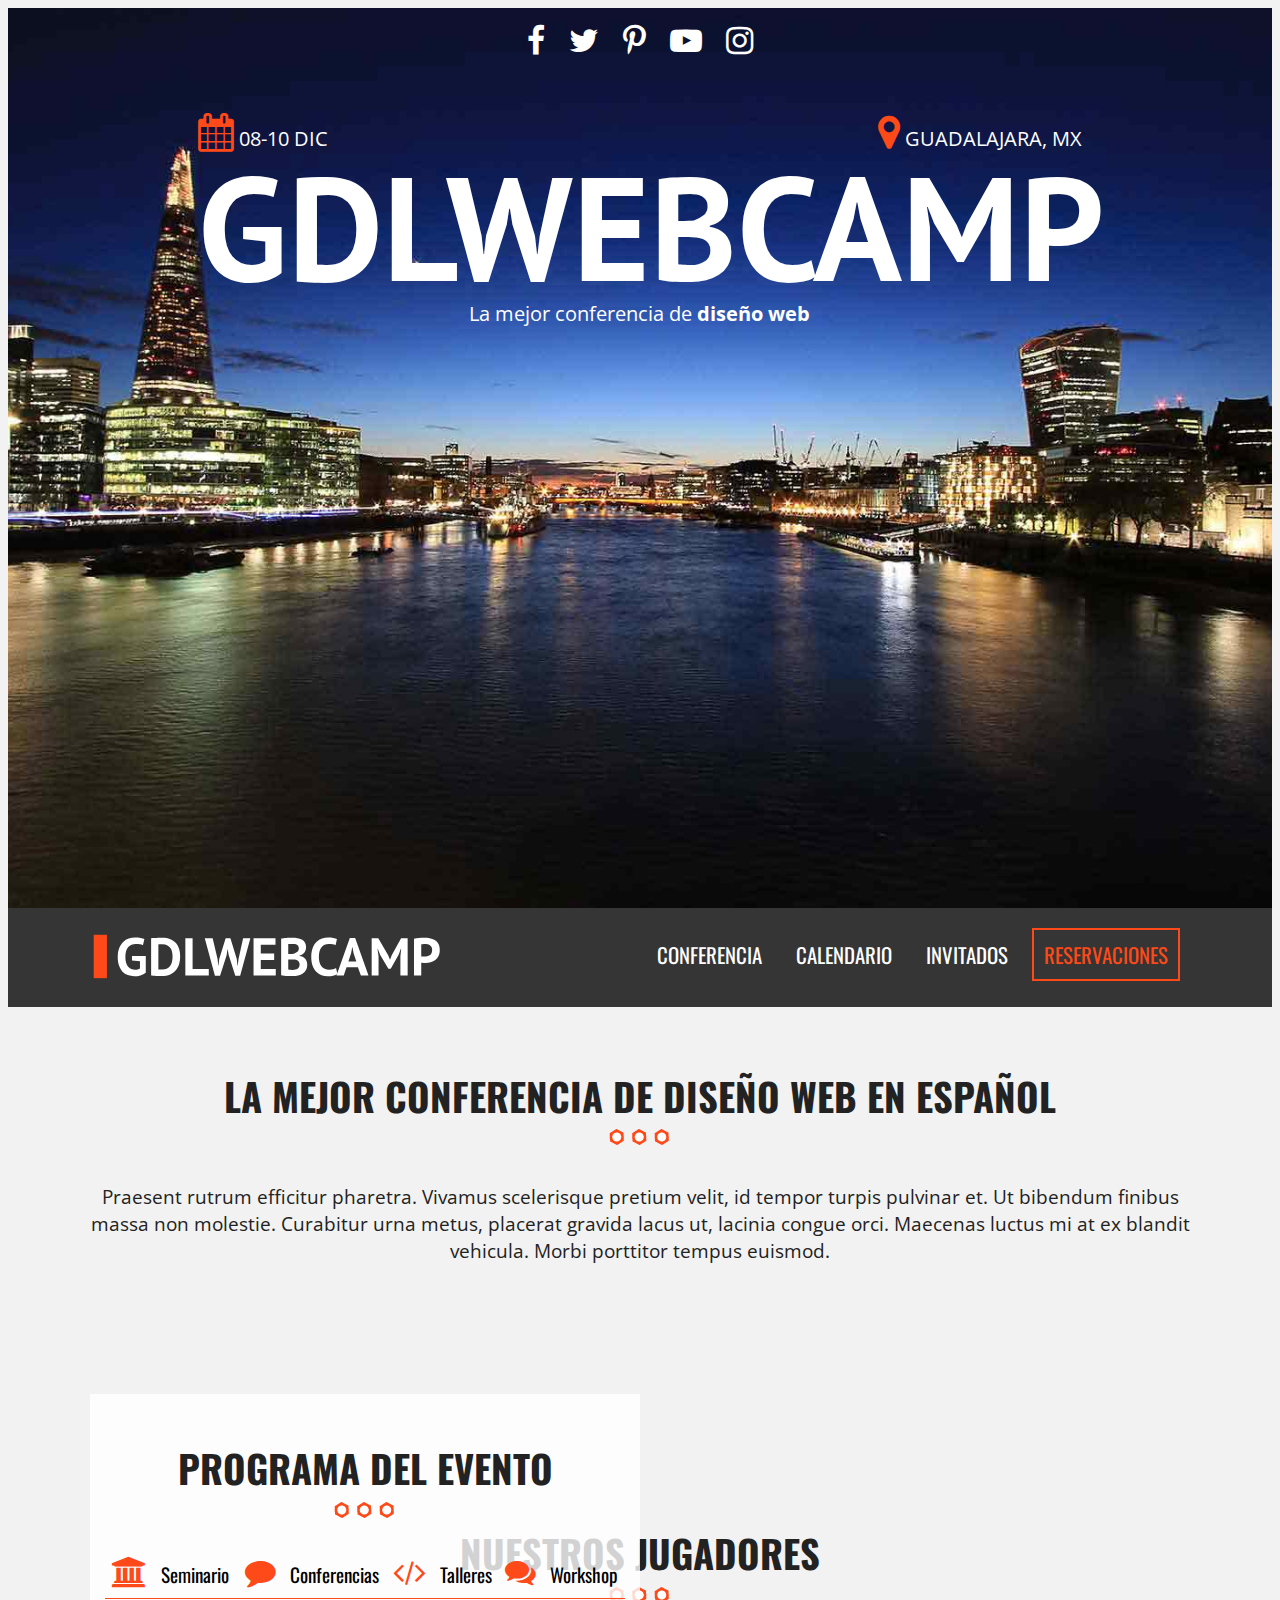
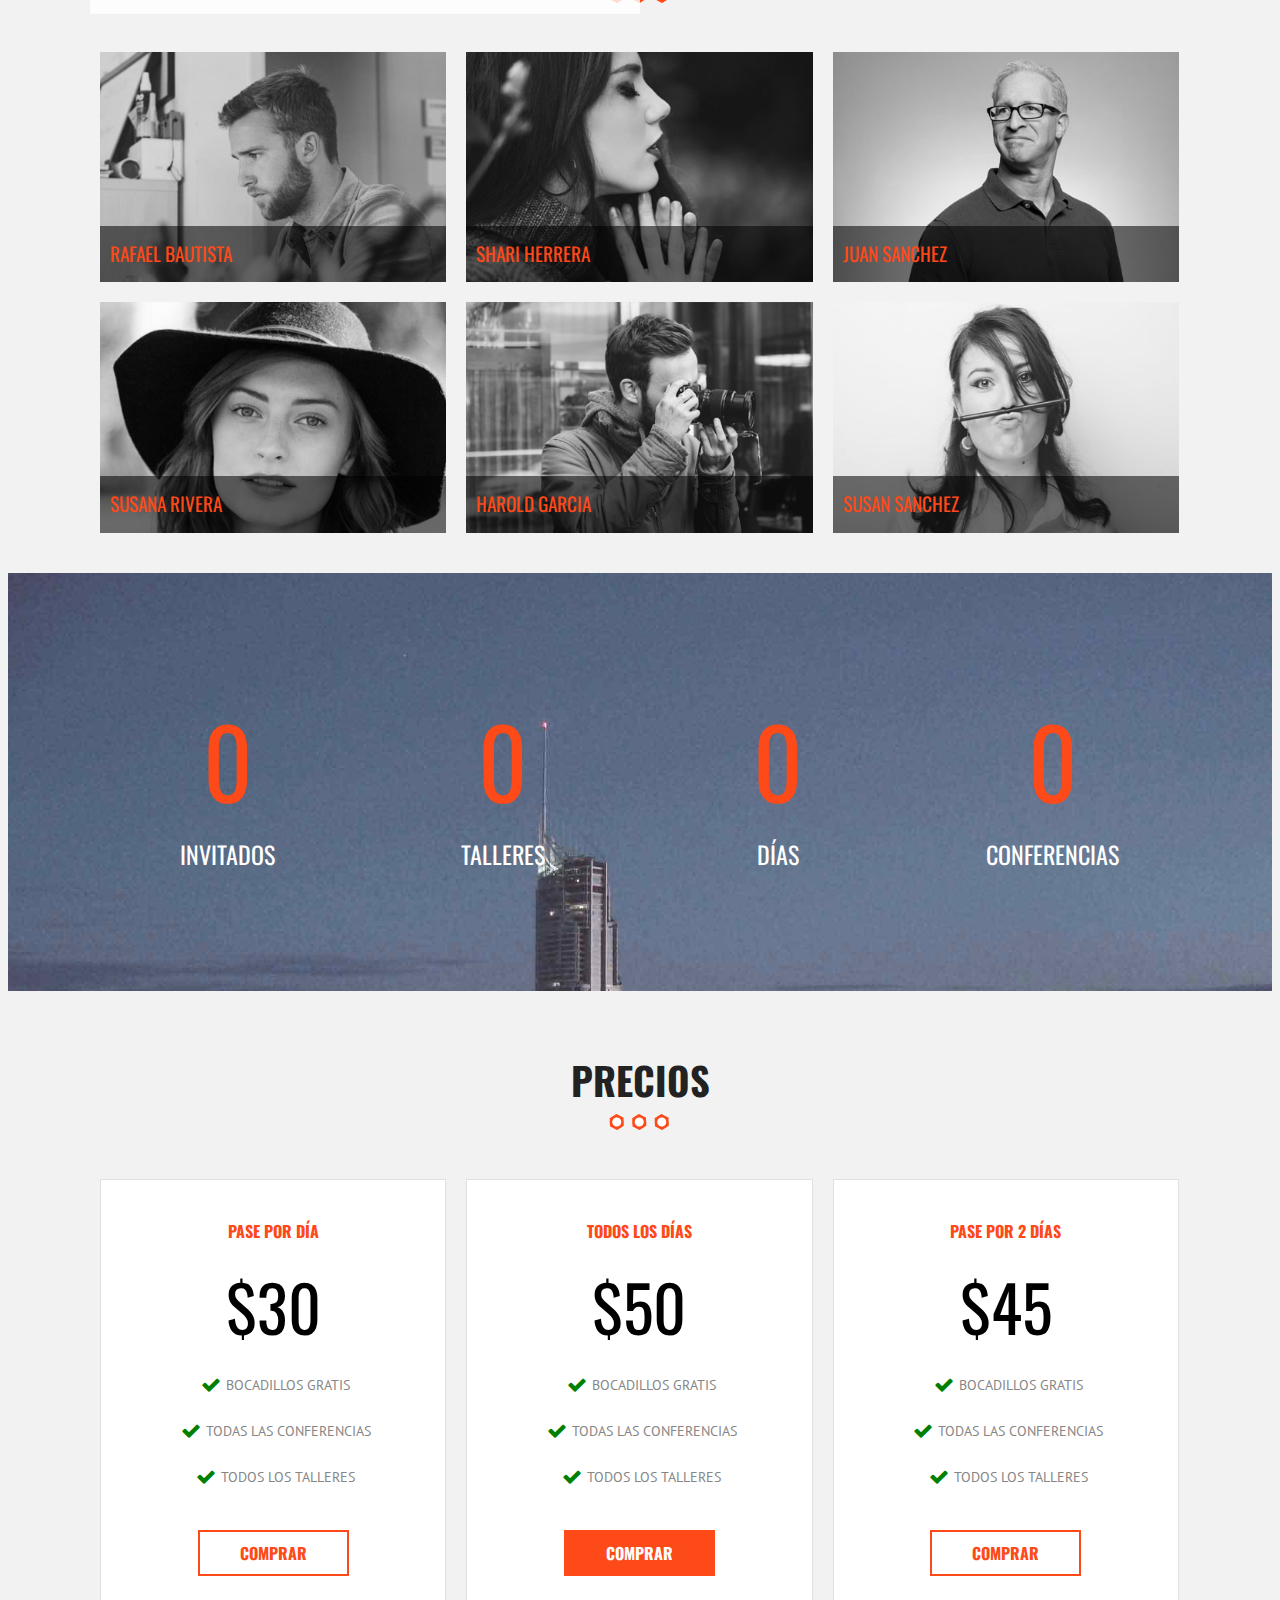
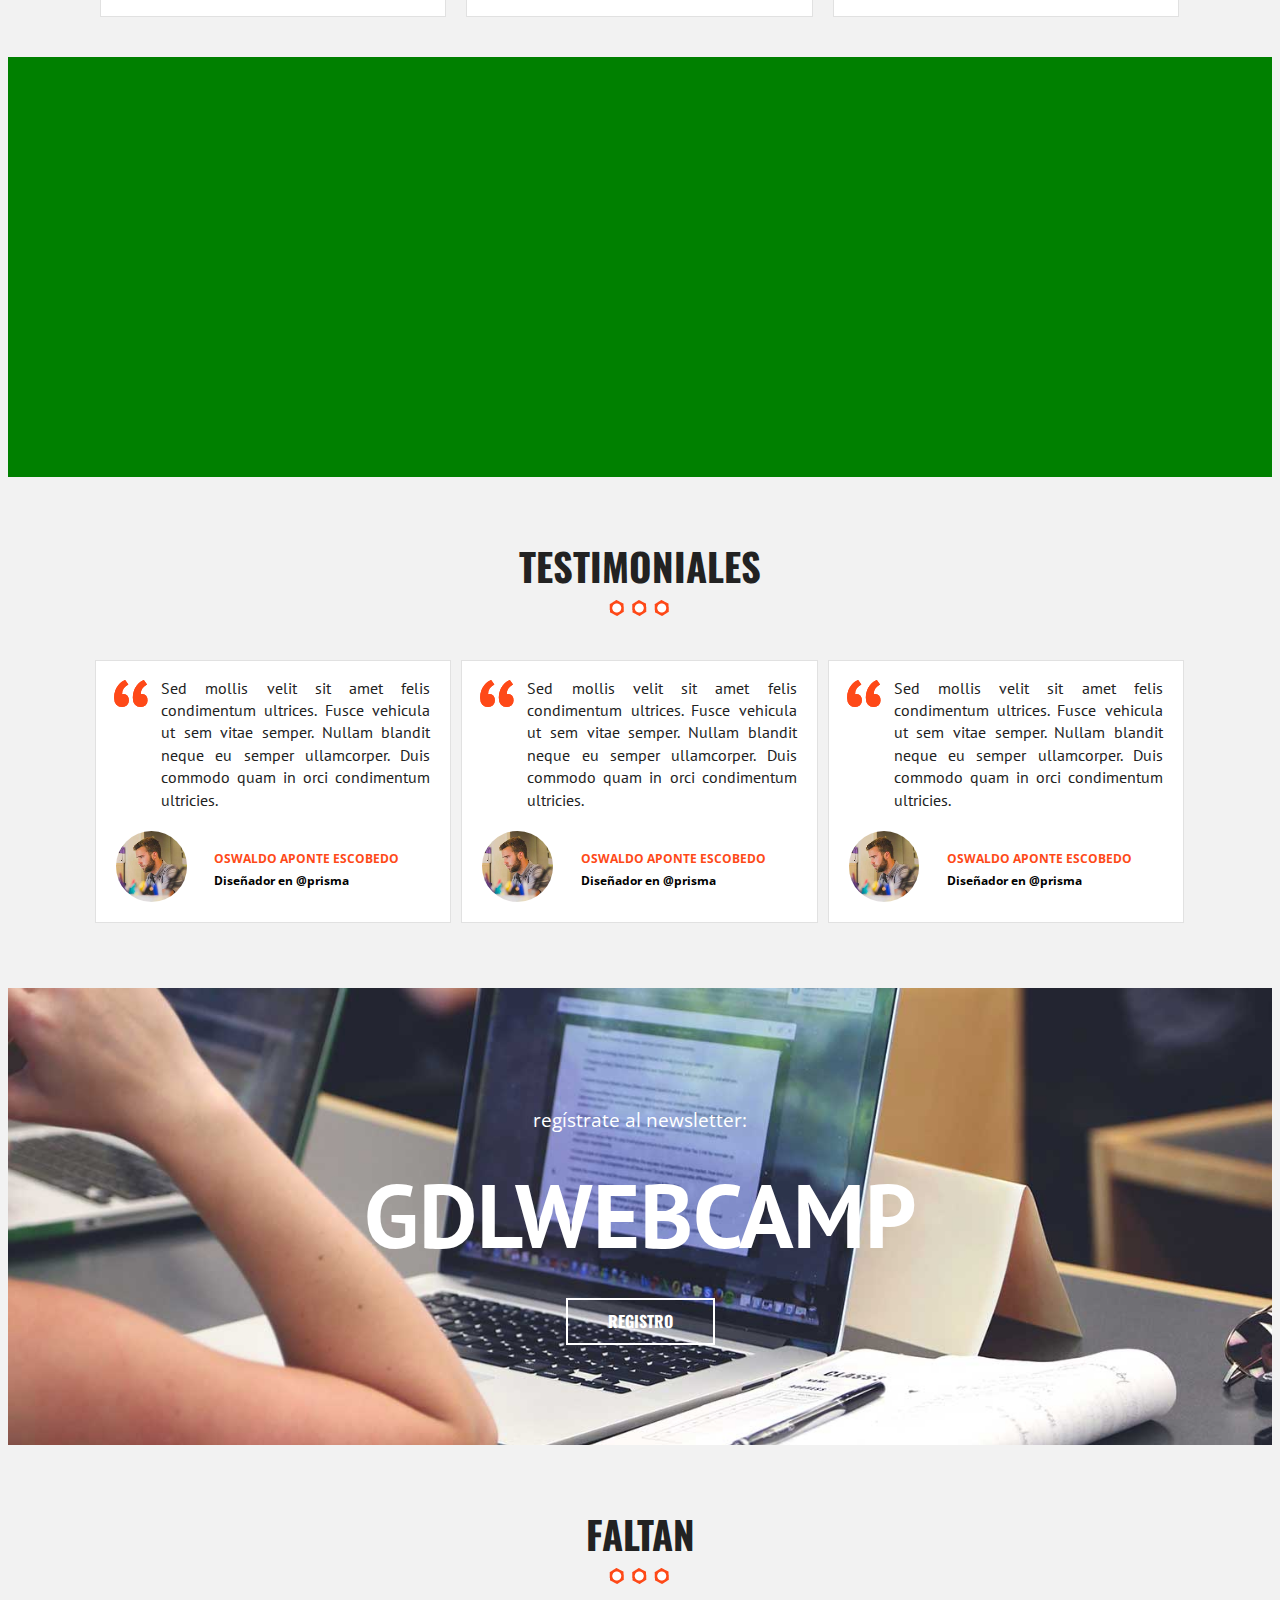
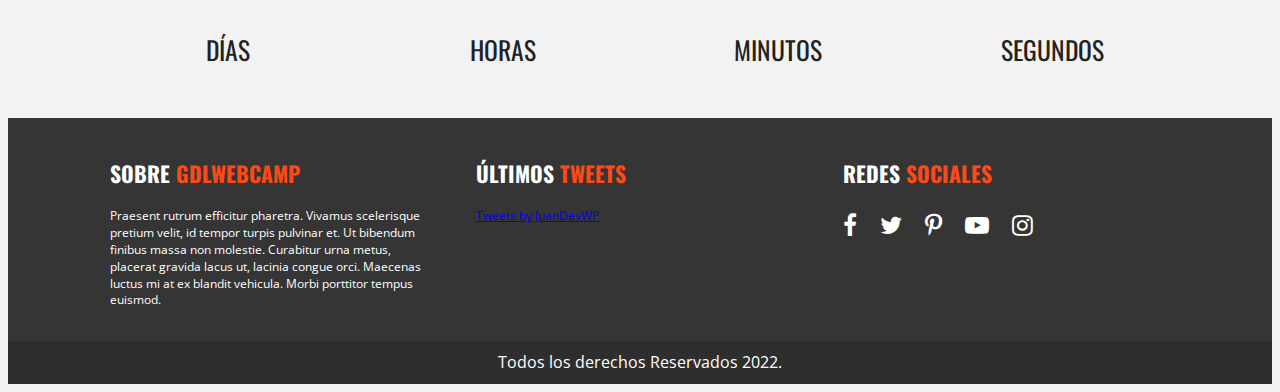
==== index.html @ 0cd688d5 "primer commit" ====
<!doctype html>
<html class="no-js" lang="">

<head>
    <meta charset="utf-8">
    <meta http-equiv="x-ua-compatible" content="ie=edge">
    <title></title>
    <meta name="description" content="">
    <meta name="viewport" content="width=device-width, initial-scale=1">

    <link rel="apple-touch-icon" href="apple-touch-icon.png">
    <!-- Place favicon.ico in the root directory -->

    <link rel="stylesheet" href="https://cdnjs.cloudflare.com/ajax/libs/normalize/3.0.3/normalize.min.css" />
    <link rel="stylesheet" href="https://cdnjs.cloudflare.com/ajax/libs/font-awesome/4.7.0/css/font-awesome.min.css" />
    <link href="https://fonts.googleapis.com/css?family=Open+Sans|Oswald|PT+Sans" rel="stylesheet">

    <link rel="stylesheet" href="css/colorbox.css">

    <link rel="stylesheet" href="css/main.css">

    <script src="https://cdnjs.cloudflare.com/ajax/libs/modernizr/2.8.3/modernizr.min.js"></script>
</head>

<body class="index">
    <!--[if lt IE 8]>
            <p class="browserupgrade">You are using an <strong>outdated</strong> browser. Please <a href="http://browsehappy.com/">upgrade your browser</a> to improve your experience.</p>
        <![endif]-->



    <header class="site-header">
        <div class="hero">
            <div class="contenido-header">
                <nav class="redes-sociales">
                    <a href="#"><i class="fa fa-facebook" aria-hidden="true"></i></a>
                    <a href="#"><i class="fa fa-twitter" aria-hidden="true"></i></a>
                    <a href="#"><i class="fa fa-pinterest-p" aria-hidden="true"></i></a>
                    <a href="#"><i class="fa fa-youtube-play" aria-hidden="true"></i></a>
                    <a href="#"><i class="fa fa-instagram" aria-hidden="true"></i></a>
                </nav>
                <div class="informacion-evento">
                    <div class="clearfix">
                        <p class="fecha"><i class="fa fa-calendar" aria-hidden="true"></i> 08-10 Dic</p>
                        <p class="ciudad"><i class="fa fa-map-marker" aria-hidden="true"></i> Guadalajara, MX</p>
                    </div>

                    <h1 class="nombre-sitio">GdlWebCamp</h1>
                    <p class="slogan">La mejor conferencia de <span>diseño web</span></p>
                </div>
                <!--.informacion-evento-->

            </div>
        </div>
        <!--.hero-->
    </header>

    <div class="barra">
        <div class="contenedor clearfix">
            <div class="logo">
                <a href="index.html">
                        <img src="img/logo.svg" alt="logo gdlwebcamp">
                    </a>
            </div>

            <div class="menu-movil">
                <span></span>
                <span></span>
                <span></span>
            </div>

            <nav class="navegacion-principal clearfix">
                <a href="conferencia.html">Conferencia</a>
                <a href="calendario.html">Calendario</a>
                <a href="invitados.html">Invitados</a>
                <a href="registro.html">Reservaciones</a>
            </nav>
        </div>
        <!--.contenedor-->
    </div>
    <!--.barra-->
    <section class="seccion contenedor">
        <h2>La mejor conferencia  de diseño web en español</h2>
        <p>
            Praesent rutrum efficitur pharetra. Vivamus scelerisque pretium velit, id tempor turpis pulvinar et. Ut bibendum finibus massa non molestie. Curabitur urna metus, placerat gravida lacus ut, lacinia congue orci. Maecenas luctus mi at ex blandit vehicula.
            Morbi porttitor tempus euismod.
        </p>
    </section>
    <!--seccion-->

    <section class="programa">
        <div class="contenedor-video">
            <video autoplay loop poster="bg-talleres.jpg">
                    <source src="video/video.mp4" type="video/mp4">
                    <source src="video/video.webm" type="video/webm">
                    <source src="video/video.ogv" type="video/ogg">
                </video>
        </div>
        <!--.contenedor-video-->
        <div class="contenido-programa">
            <div class="contenedor">
                <div class="programa-evento">
                    <h2>Programa del Evento</h2>

                    <nav class="menu-programa">
                        <a href="#seminario">
                                      <i class="fa fa-university" aria-hidden="true"></i> Seminario                                </a>
                        <a href="#conferencias">
                                      <i class="fa fa-comment" aria-hidden="true"></i> Conferencias                                </a>
                        <a href="#talleres">
                                      <i class="fa fa-code" aria-hidden="true"></i> Talleres                                </a>
                        <a href="#workshop">
                                      <i class="fa fa-comments" aria-hidden="true"></i> Workshop                                </a>
                    </nav>




                    <div id="seminario" class="info-curso ocultar clearfix">
                        <div class="detalle-evento">
                            <h3>Diseño UI y UX para móviles</h3>
                            <p><i class="fa fa-clock-o" aria-hidden="true"></i> 10:00:00</p>
                            <p><i class="fa fa-calendar" aria-hidden="true"></i> 2022-12-08</p>
                            <p><i class="fa fa-user" aria-hidden="true"></i> Susan Sanchez</p>
                        </div>
                        <div class="detalle-evento">
                            <h3>Angular 5</h3>
                            <p><i class="fa fa-clock-o" aria-hidden="true"></i> 09:00:00</p>
                            <p><i class="fa fa-calendar" aria-hidden="true"></i> 2022-12-09</p>
                            <p><i class="fa fa-user" aria-hidden="true"></i> Juan Sanchez</p>
                        </div>
                        <a href="calendario.html" class="button float-right">Ver todos</a>
                    </div>
                    <!--#talleres-->

                    <div id="conferencias" class="info-curso ocultar clearfix">
                        <div class="detalle-evento">
                            <h3>Como ser freelancer</h3>
                            <p><i class="fa fa-clock-o" aria-hidden="true"></i> 10:00:00</p>
                            <p><i class="fa fa-calendar" aria-hidden="true"></i> 2022-12-09</p>
                            <p><i class="fa fa-user" aria-hidden="true"></i> Susan Sanchez</p>
                        </div>
                        <div class="detalle-evento">
                            <h3>Tecnologías del Futuro PHP</h3>
                            <p><i class="fa fa-clock-o" aria-hidden="true"></i> 05:00:00</p>
                            <p><i class="fa fa-calendar" aria-hidden="true"></i> 2022-12-10</p>
                            <p><i class="fa fa-user" aria-hidden="true"></i> Juan Sanchez</p>
                        </div>
                        <a href="calendario.html" class="button float-right">Ver todos</a>
                    </div>
                    <!--#talleres-->

                    <div id="talleres" class="info-curso ocultar clearfix">
                        <div class="detalle-evento">
                            <h3>HTML5 y CSS3</h3>
                            <p><i class="fa fa-clock-o" aria-hidden="true"></i> 02:00:00</p>
                            <p><i class="fa fa-calendar" aria-hidden="true"></i> 2022-12-10</p>
                            <p><i class="fa fa-user" aria-hidden="true"></i> Juan Sanchez</p>
                        </div>
                        <div class="detalle-evento">
                            <h3>WordPress</h3>
                            <p><i class="fa fa-clock-o" aria-hidden="true"></i> 19:00:00</p>
                            <p><i class="fa fa-calendar" aria-hidden="true"></i> 2022-12-10</p>
                            <p><i class="fa fa-user" aria-hidden="true"></i> Harold Garcia</p>
                        </div>
                        <a href="calendario.html" class="button float-right">Ver todos</a>
                    </div>
                    <!--#talleres-->



                </div>
                <!--.programa-evento-->
            </div>
            <!--.contenedor-->
        </div>
        <!--.contenido-programa-->
    </section>
    <!--.programa-->



    <section class="invitados contenedor seccion">
        <h2>Nuestros jugadores</h2>
        <ul class="lista-invitados clearfix">


            <li>
                <div class="invitado">
                    <a class="invitado-info" href="#invitado1">
                                         <img src="img/invitados/invitado1.jpg" alt="Imagen invitado">
                                         <p>Rafael  Bautista</p>
                                     </a>
                </div>
                <!-- END .invitado -->
            </li>

            <div style="display:none;">

                <div class="invitado-info" id="invitado1">
                    <h2>Rafael </h2>
                    <img src="img/invitado1.jpg" alt="">
                    <p>Praesent rutrum efficitur pharetra. Vivamus scelerisque pretium velit, id tempor turpis pulvinar et. Ut bibendum finibus massa non molestie.</p>
                </div>

            </div>


            <li>
                <div class="invitado">
                    <a class="invitado-info" href="#invitado2">
                                         <img src="img/invitados/invitado2.jpg" alt="Imagen invitado">
                                         <p>Shari Herrera</p>
                                     </a>
                </div>
                <!-- END .invitado -->
            </li>

            <div style="display:none;">

                <div class="invitado-info" id="invitado2">
                    <h2>Shari</h2>
                    <img src="img/invitado2.jpg" alt="">
                    <p>Curabitur urna metus, placerat gravida lacus ut, lacinia congue orci. Maecenas luctus mi at ex blandit vehicula. Morbi porttitor tempus euismod.</p>
                </div>

            </div>


            <li>
                <div class="invitado">
                    <a class="invitado-info" href="#invitado3">
                                         <img src="img/invitados/invitado3.jpg" alt="Imagen invitado">
                                         <p>Juan Sanchez</p>
                                     </a>
                </div>
                <!-- END .invitado -->
            </li>

            <div style="display:none;">

                <div class="invitado-info" id="invitado3">
                    <h2>Juan</h2>
                    <img src="img/invitado3.jpg" alt="">
                    <p>placerat gravida lacus ut, lacinia congue orci. Maecenas luctus mi at ex blandit vehicula. Morbi porttitor tempus euismod.</p>
                </div>

            </div>


            <li>
                <div class="invitado">
                    <a class="invitado-info" href="#invitado4">
                                         <img src="img/invitados/invitado4.jpg" alt="Imagen invitado">
                                         <p>Susana Rivera</p>
                                     </a>
                </div>
                <!-- END .invitado -->
            </li>

            <div style="display:none;">

                <div class="invitado-info" id="invitado4">
                    <h2>Susana</h2>
                    <img src="img/invitado4.jpg" alt="">
                    <p>Praesent rutrum efficitur pharetra. Vivamus scelerisque pretium velit, id tempor turpis pulvinar et. Ut bibendum finibus</p>
                </div>

            </div>


            <li>
                <div class="invitado">
                    <a class="invitado-info" href="#invitado5">
                                         <img src="img/invitados/invitado5.jpg" alt="Imagen invitado">
                                         <p>Harold Garcia</p>
                                     </a>
                </div>
                <!-- END .invitado -->
            </li>

            <div style="display:none;">

                <div class="invitado-info" id="invitado5">
                    <h2>Harold</h2>
                    <img src="img/invitado5.jpg" alt="">
                    <p>placerat gravida lacus ut, lacinia congue orci. Maecenas luctus mi at ex blandit vehicula. Morbi porttitor tempus euismod.</p>
                </div>

            </div>


            <li>
                <div class="invitado">
                    <a class="invitado-info" href="#invitado6">
                                         <img src="img/invitados/invitado6.jpg" alt="Imagen invitado">
                                         <p>Susan Sanchez</p>
                                     </a>
                </div>
                <!-- END .invitado -->
            </li>

            <div style="display:none;">

                <div class="invitado-info" id="invitado6">
                    <h2>Susan</h2>
                    <img src="img/invitado6.jpg" alt="">
                    <p>Praesent rutrum efficitur pharetra. Vivamus scelerisque pretium velit, id tempor turpis pulvinar et. Ut bibendum finibus massa non molestie. Curabitur urna metus, placerat gravida lacus ut, lacinia congue orci. Maecenas luctus mi at
                        ex blandit vehicula. Morbi porttitor tempus euismod.</p>
                </div>

            </div>


        </ul>
        <!-- END lista-invitados -->
    </section>
    <!-- END .invitados -->




    <div class="contador parallax">
        <div class="contenedor">
            <ul class="resumen-evento clearfix">
                <li>
                    <p class="numero">0</p> Invitados</li>
                <li>
                    <p class="numero">0</p> Talleres</li>
                <li>
                    <p class="numero">0</p> Días</li>
                <li>
                    <p class="numero">0</p> Conferencias</li>

            </ul>
        </div>
    </div>

    <section class="precios seccion">
        <h2>Precios</h2>
        <div class="contenedor">
            <ul class="lista-precios clearfix">
                <li>
                    <div class="tabla-precio">
                        <h3>Pase por día</h3>
                        <p class="numero">$30</p>
                        <ul>
                            <li>Bocadillos Gratis</li>
                            <li>Todas las conferencias</li>
                            <li>Todos los talleres</li>
                        </ul>
                        <a href="#" class="button hollow">Comprar</a>
                    </div>
                </li>
                <li>
                    <div class="tabla-precio">
                        <h3>Todos los días</h3>
                        <p class="numero">$50</p>
                        <ul>
                            <li>Bocadillos Gratis</li>
                            <li>Todas las conferencias</li>
                            <li>Todos los talleres</li>
                        </ul>
                        <a href="#" class="button">Comprar</a>
                    </div>
                </li>

                <li>
                    <div class="tabla-precio">
                        <h3>Pase por 2 días</h3>
                        <p class="numero">$45</p>
                        <ul>
                            <li>Bocadillos Gratis</li>
                            <li>Todas las conferencias</li>
                            <li>Todos los talleres</li>
                        </ul>
                        <a href="#" class="button hollow">Comprar</a>
                    </div>
                </li>
            </ul>
        </div>
    </section>

    <div id="mapa" class="mapa"></div>

    <section class="seccion">
        <h2>Testimoniales</h2>
        <div class="testimoniales contenedor clearfix">
            <div class="testimonial">
                <blockquote>
                    <p>Sed mollis velit sit amet felis condimentum ultrices. Fusce vehicula ut sem vitae semper. Nullam blandit neque eu semper ullamcorper. Duis commodo quam in orci condimentum ultricies.
                        <p>
                            <footer class="info-testimonial clearfix">
                                <img src="img/testimonial.jpg" alt="imagen testimonial">
                                <cite>Oswaldo Aponte Escobedo <span>Diseñador en @prisma</span></cite>
                            </footer>
                </blockquote>
            </div>
            <!--.testimonial-->
            <div class="testimonial">
                <blockquote>
                    <p>Sed mollis velit sit amet felis condimentum ultrices. Fusce vehicula ut sem vitae semper. Nullam blandit neque eu semper ullamcorper. Duis commodo quam in orci condimentum ultricies.
                        <p>
                            <footer class="info-testimonial clearfix">
                                <img src="img/testimonial.jpg" alt="imagen testimonial">
                                <cite>Oswaldo Aponte Escobedo <span>Diseñador en @prisma</span></cite>
                            </footer>
                </blockquote>
            </div>
            <!--.testimonial-->
            <div class="testimonial">
                <blockquote>
                    <p>Sed mollis velit sit amet felis condimentum ultrices. Fusce vehicula ut sem vitae semper. Nullam blandit neque eu semper ullamcorper. Duis commodo quam in orci condimentum ultricies.
                        <p>
                            <footer class="info-testimonial clearfix">
                                <img src="img/testimonial.jpg" alt="imagen testimonial">
                                <cite>Oswaldo Aponte Escobedo <span>Diseñador en @prisma</span></cite>
                            </footer>
                </blockquote>
            </div>
            <!--.testimonial-->
        </div>
    </section>

    <div class="newsletter parallax">
        <div class="contenido contenedor">
            <p> regístrate al newsletter:</p>
            <h3>gdlwebcamp</h3>
            <a href="#mc_embed_signup" class="boton_newsletter button transparente">Registro</a>
        </div>
        <!--.contenido-->
    </div>
    <!--.newsletter-->

    <section class="seccion">
        <h2>Faltan</h2>
        <div class="cuenta-regresiva contenedor">
            <ul class="clearfix">
                <li>
                    <p id="dias" class="numero"></p> días</li>
                <li>
                    <p id="horas" class="numero"></p> horas</li>
                <li>
                    <p id="minutos" class="numero"></p> minutos</li>
                <li>
                    <p id="segundos" class="numero"></p> segundos</li>
            </ul>
        </div>
    </section>
    <footer class="site-footer">
        <div class="contenedor clearfix">
            <div class="footer-informacion">
                <h3>Sobre <span>gdlwebcamp</span></h3>
                <p>Praesent rutrum efficitur pharetra. Vivamus scelerisque pretium velit, id tempor turpis pulvinar et. Ut bibendum finibus massa non molestie. Curabitur urna metus, placerat gravida lacus ut, lacinia congue orci. Maecenas luctus mi at ex
                    blandit vehicula. Morbi porttitor tempus euismod.</p>
            </div>
            <div class="ultimos-tweets">
                <h3>Últimos <span>tweets</span></h3>
                <a class="twitter-timeline" data-height="400" data-theme="light" data-link-color="#fe4918" href="https://twitter.com/JuanDevWP">Tweets by JuanDevWP</a>
                <script async src="//platform.twitter.com/widgets.js" charset="utf-8"></script>
            </div>
            <div class="menu">
                <h3>Redes <span>sociales</span></h3>
                <nav class="redes-sociales">
                    <a href="#"><i class="fa fa-facebook" aria-hidden="true"></i></a>
                    <a href="#"><i class="fa fa-twitter" aria-hidden="true"></i></a>
                    <a href="#"><i class="fa fa-pinterest-p" aria-hidden="true"></i></a>
                    <a href="#"><i class="fa fa-youtube-play" aria-hidden="true"></i></a>
                    <a href="#"><i class="fa fa-instagram" aria-hidden="true"></i></a>
                </nav>
            </div>
        </div>

        <p class="copyright">
            Todos los derechos Reservados 2022.
        </p>



        <!-- Begin MailChimp Signup Form -->
        <link href="//cdn-images.mailchimp.com/embedcode/classic-10_7.css" rel="stylesheet" type="text/css">
        <style type="text/css">
            #mc_embed_signup {
                background: #fff;
                clear: left;
                font: 14px Helvetica, Arial, sans-serif;
            }

            /* Add your own MailChimp form style overrides in your site stylesheet or in this style block.
          	   We recommend moving this block and the preceding CSS link to the HEAD of your HTML file. */
        </style>
        <div style="display:none;">
            <div id="mc_embed_signup">
                <form action="//easy-webdev.us11.list-manage.com/subscribe/post?u=b3bb37039b6fbf3db0c1a8331&amp;id=20463b69f2" method="post" id="mc-embedded-subscribe-form" name="mc-embedded-subscribe-form" class="validate" target="_blank" novalidate>
                    <div id="mc_embed_signup_scroll">
                        <h2>Suscribete al Newsletter y no te pierdas nada de este evento</h2>
                        <div class="indicates-required"><span class="asterisk">*</span> es obligatorio</div>
                        <div class="mc-field-group">
                            <label for="mce-EMAIL">Correo Electrónico  <span class="asterisk">*</span>
          </label>
                            <input type="email" value="" name="EMAIL" class="required email" id="mce-EMAIL">
                        </div>
                        <div id="mce-responses" class="clear">
                            <div class="response" id="mce-error-response" style="display:none"></div>
                            <div class="response" id="mce-success-response" style="display:none"></div>
                        </div>
                        <!-- real people should not fill this in and expect good things - do not remove this or risk form bot signups-->
                        <div style="position: absolute; left: -5000px;" aria-hidden="true"><input type="text" name="b_b3bb37039b6fbf3db0c1a8331_20463b69f2" tabindex="-1" value=""></div>
                        <div class="clear"><input type="submit" value="Suscribirse" name="subscribe" id="mc-embedded-subscribe" class="button"></div>
                    </div>
                </form>
            </div>
            <script type='text/javascript' src='//s3.amazonaws.com/downloads.mailchimp.com/js/mc-validate.js'></script>
            <script type='text/javascript'>
                (function($) {
                    window.fnames = new Array();
                    window.ftypes = new Array();
                    fnames[0] = 'EMAIL';
                    ftypes[0] = 'email';
                    fnames[1] = 'FNAME';
                    ftypes[1] = 'text';
                    fnames[2] = 'LNAME';
                    ftypes[2] = 'text';
                }(jQuery));
                var $mcj = jQuery.noConflict(true);
            </script>
            <!--End mc_embed_signup-->
        </div>
    </footer>

    <script src="https://code.jquery.com/jquery-1.12.0.min.js"></script>
    <script src="js/plugins.js"></script>
    <script src="https://cdnjs.cloudflare.com/ajax/libs/jquery-animateNumber/0.0.14/jquery.animateNumber.min.js"></script>
    <script src="https://cdnjs.cloudflare.com/ajax/libs/jquery.countdown/2.2.0/jquery.countdown.min.js"></script>
    <script src="https://cdnjs.cloudflare.com/ajax/libs/lettering.js/0.7.0/jquery.lettering.min.js"></script>

    <script src="https://cdnjs.cloudflare.com/ajax/libs/jquery.colorbox/1.6.4/jquery.colorbox-min.js"></script>
    <script src="https://cdnjs.cloudflare.com/ajax/libs/waypoints/4.0.1/jquery.waypoints.min.js"></script>
    <script src="js/main.js"></script>
    <script src="js/cotizador.js"></script>
    <script src="https://maps.googleapis.com/maps/api/js?key=AIzaSyCeSzprwFmUOSsAIf36sT9hONLvf3ReD_4&callback=initMap" async defer></script>

    <!-- Google Analytics: change UA-XXXXX-X to be your site's ID. -->
    <script>
        (function(b, o, i, l, e, r) {
            b.GoogleAnalyticsObject = l;
            b[l] || (b[l] =
                function() {
                    (b[l].q = b[l].q || []).push(arguments)
                });
            b[l].l = +new Date;
            e = o.createElement(i);
            r = o.getElementsByTagName(i)[0];
            e.src = 'https://www.google-analytics.com/analytics.js';
            r.parentNode.insertBefore(e, r)
        }(window, document, 'script', 'ga'));
        ga('create', 'UA-XXXXX-X', 'auto');
        ga('send', 'pageview');
    </script>

    <script type="text/javascript" src="//s3.amazonaws.com/downloads.mailchimp.com/js/signup-forms/popup/embed.js" data-dojo-config="usePlainJson: true, isDebug: false"></script>
    <script type="text/javascript">
        require(["mojo/signup-forms/Loader"], function(L) {
            L.start({
                "baseUrl": "mc.us11.list-manage.com",
                "uuid": "b3bb37039b6fbf3db0c1a8331",
                "lid": "20463b69f2"
            })
        })
    </script>
---- css/colorbox.css ----
#cboxWrapper,.cboxPhoto{max-width:none}#cboxCurrent,#cboxTitle{position:absolute;color:#ccc;top:-20px}.cboxIframe,.cboxPhoto{border:0;display:block}#cboxClose:active,#cboxNext:active,#cboxPrevious:active,#cboxSlideshow:active,#colorbox{outline:0}#cboxOverlay,#cboxWrapper,#colorbox{position:absolute;top:0;left:0;z-index:9999;overflow:hidden;-webkit-transform:translate3d(0,0,0)}#cboxOverlay{position:fixed;width:100%;height:100%;background:#000;opacity:.9;filter:alpha(opacity=90)}#cboxBottomLeft,#cboxMiddleLeft{clear:left}#cboxTitle{margin:0;left:0}#cboxLoadingGraphic,#cboxLoadingOverlay{position:absolute;top:0;left:0;width:100%;height:100%}.cboxPhoto{float:left;margin:auto;-ms-interpolation-mode:bicubic}.cboxIframe{width:100%;height:100%;padding:0;margin:0}#cboxContent,#cboxLoadedContent,#colorbox{box-sizing:content-box;-moz-box-sizing:content-box;-webkit-box-sizing:content-box}#cboxContent{position:relative;margin-top:20px;background:#000}.cboxIframe{background:#fff}#cboxError{padding:50px;border:1px solid #ccc}#cboxLoadedContent{overflow:auto;-webkit-overflow-scrolling:touch;border:5px solid #000;background:#fff}#cboxCurrent{right:0}#cboxLoadingGraphic{background:url(images/loading.gif) center center no-repeat}#cboxClose,#cboxNext,#cboxPrevious,#cboxSlideshow{cursor:pointer;border:0;padding:0;margin:0;overflow:visible;width:auto;background:0 0}#cboxNext,#cboxPrevious{top:50%;margin-top:-32px;width:28px;height:65px;position:absolute;text-indent:-9999px}#cboxSlideshow{position:absolute;top:-20px;right:90px;color:#fff}#cboxPrevious{left:5px;background:url(images/controls.png) top left no-repeat}#cboxPrevious:hover{background-position:bottom left}#cboxNext{right:5px;background:url(images/controls.png) top right no-repeat}#cboxNext:hover{background-position:bottom right}#cboxClose{position:absolute;top:5px;right:5px;display:block;background:url(images/controls.png) top center no-repeat;width:38px;height:19px;text-indent:-9999px}#cboxClose:hover{background-position:bottom center}
---- css/main.css ----
/*! HTML5 Boilerplate v5.3.0 | MIT License | https://html5boilerplate.com/ */

/*
 * What follows is the result of much research on cross-browser styling.
 * Credit left inline and big thanks to Nicolas Gallagher, Jonathan Neal,
 * Kroc Camen, and the H5BP dev community and team.
 */

/* ==========================================================================
   Base styles: opinionated defaults
   ========================================================================== */

html {
    color: #222;
    font-size: 1em;
    line-height: 1.4;
}

/*
 * Remove text-shadow in selection highlight:
 * https://twitter.com/miketaylr/status/12228805301
 *
 * These selection rule sets have to be separate.
 * Customize the background color to match your design.
 */

::-moz-selection {
    background: #b3d4fc;
    text-shadow: none;
}

::selection {
    background: #b3d4fc;
    text-shadow: none;
}

/*
 * A better looking default horizontal rule
 */

hr {
    display: block;
    height: 1px;
    border: 0;
    border-top: 1px solid #ccc;
    margin: 1em 0;
    padding: 0;
}

/*
 * Remove the gap between audio, canvas, iframes,
 * images, videos and the bottom of their containers:
 * https://github.com/h5bp/html5-boilerplate/issues/440
 */

audio,
canvas,
iframe,
img,
svg,
video {
    vertical-align: middle;
}

/*
 * Remove default fieldset styles.
 */

fieldset {
    border: 0;
    margin: 0;
    padding: 0;
}

/*
 * Allow only vertical resizing of textareas.
 */

textarea {
    resize: vertical;
}

/* ==========================================================================
   Browser Upgrade Prompt
   ========================================================================== */

.browserupgrade {
    margin: 0.2em 0;
    background: #ccc;
    color: #000;
    padding: 0.2em 0;
}

/* ==========================================================================
   Author's custom styles
   ========================================================================== */

html {
  box-sizing: border-box;
}
*,*:before,*:after {
  box-sizing: inherit;
}
body {
  background-color: #f2f2f2;
  font-family: 'Open Sans', sans-serif;
}
/** Globales **/
.contenedor {
  width: 98%;
  margin:0 auto;
}
@media only screen and (min-width:480px) {
  .contenedor {
    width: 95%;
  }
}
@media only screen and (min-width:768px) {
  .contenedor {
    width: 90%;
  }
}
@media only screen and (min-width:992px) {
  .contenedor {
    width: 90%;
    max-width: 1100px;
  }
}
.seccion {
  padding: 30px 0;
}
.seccion p {
  font-size: 1.2em;
  text-align: center;
}
h2 {
    font-family: 'Oswald', sans-serif;
    font-size: 2.4em;
    text-transform: uppercase;
    text-align: center;
}
h2::after {
  content: '';
  margin: 0 auto;
  background-image: url(../img/separador.png);
  height: 30px;
  width: 100px;
  display: block;
}
h3 {
  font-size: 1.8em;
  color: #fe4918;
  font-family: 'PT Sans', sans-serif;
  margin: 0;
}
.button {
  background-color: #fe4918;
  padding: 10px 40px;
  color: #ffffff;
  text-transform: uppercase;
  font-weight: bold;
   font-family: 'Oswald', sans-serif;
   text-decoration: none;
   font-size: 1em;
   margin-top: 20px;
   display: inline-block;
   transition: all .3s ease;
   border: 2px solid #fe4918;
}
.button.hollow,
.button.hollow:hover {
  background-color: white;
  color: #fe4918;
}
.button.transparente {
  background-color: transparent;
  border: 2px solid #ffffff;
}
.button.transparente:hover {
  border: 2px solid #fe4918;
}

ul {
  list-style: none;
  margin:0;
  padding: 0;
}
.button:hover {
  background-color: #e33000;
}
.float-right {
  float: right;
}
/** Lettering**/
h1.nombre-sitio span {
  position: relative;
  text-shadow: 0 0 30px black;
}

@media only screen and (min-width: 992px){
  .char1 {
        top: 20px; right:20px;
  }
  .char2 {
        top:0px; left:-20px;
  }
  .char3 {
    top:10px; right:20px;
  }
  .char4 {
    top:5px; right:10px;
  }
  .char5 {
    top:15px; right:10px;
  }
  .char6 {
    top:5px; left:10px;
  }
  .char7 {
    top:20px; left:-10px;
  }
  .char8 {
    top:0; left: 10px;
  }
  .char9 {
    top:10px;    right: 20px;
  }
  .char10 {
      top: 20px; right: 20px; 
  } 

}

/** Header **/

div.hero {
  background-image: url(../img/encabezado.jpg);
  height: 100vh;
  background-position: top center;
  background-size: cover;
}
div.contenido-header {
  padding-top: 40px;
}
@media only screen and (min-width:768px) {
  div.contenido-header {
    padding-top: 10px;
  }
}
nav.redes-sociales {
  text-align: center;
}
nav.redes-sociales a {
  color: #ffffff;
  font-size: 2em;
  margin-right: 20px;
}
nav.redes-sociales a:last-child{
  margin-right: 0;
}
div.informacion-evento {
  text-align: center;
  color: #ffffff;
}
@media only screen and (min-width:768px) {
  div.informacion-evento {
    width: 70%;
    margin:0 auto;
    margin-top: 50px;
  }
}
div.informacion-evento p {
  margin:0;
  display: inline;
  font-size: 20px;
  text-transform: uppercase;
}
div.informacion-evento p i {
  color: #fe4918;
  font-size: 2.4rem;
}
p.fecha {
  float: left;
}
p.ciudad {
  float: right;
  text-align: right;
}
p.slogan {
  text-transform: none!important;
}
p.slogan span {
  font-weight: bold;
}
h1.nombre-sitio {
  font-size: 5.9vw;
  text-transform: uppercase;
  font-family: 'PT Sans', sans-serif;
}
@media only screen and (min-width:768px) {
  h1.nombre-sitio {
    font-size: 11.5vw;
    margin: 0;
    line-height: 1;
  }
}
/** Barra **/
div.barra {
  background-color: #353535;
  padding: 20px 0;
}
.fixed {
  position: fixed;
  width: 100%;
  top: 0;
  left: 0;
  z-index: 2;
}
div.logo{
  width: 80%;
  float: left;
}
div.logo img {
  width: 100%;
}
@media only screen and (min-width:768px) {
  div.logo {
    width:33%;

  }
}
/** Nav principal **/
nav.navegacion-principal {
  display: none;
  width: 100%;
}
nav.navegacion-principal a {
   font-family: 'Oswald', sans-serif;
   color: #ffffff;
   font-size: 1.3em;
   text-transform: uppercase;
   text-decoration: none;
   transition: all .6s ease;
   width: 100%;
   display: block;
   text-align: center;
   margin-bottom: 20px;
   clear: both;
}
nav.navegacion-principal a:hover {
  background-color: #fe4918;
}
nav.navegacion-principal a:last-child {
  border: 2px solid #fe4918;
  color: #fe4918;
}
nav.navegacion-principal a:last-child:hover {
  color: #ffffff;
}
@media only screen and (min-width:768px) {
  nav.navegacion-principal {
    width: 67%;
    float: right;
    text-align: right;
    display: block;
  }
  nav.navegacion-principal a {
    padding: 10px 10px;
    display: inline-block;
    width:auto;
    display: inline-block;
    text-align: center;
    margin:0 10px 0 0;
  }
}
div.menu-movil {
    width: 60px;
    display: block;
    float: right;
    text-align: right;
    margin-top: 12px;
}

div.menu-movil:hover {
    cursor: pointer;
}

@media only screen and (min-width: 768px) {
    div.menu-movil {
        display: none;
    }
}

div.menu-movil span{
    height: 8px;
    margin-bottom: 6px;
    background-color: white;
    display: block; 
}

/** Talleres **/
section.programa {
  position: relative;
}
div.contenedor-video {
  max-width: 100%;
  overflow-x: hidden;
}
div.contenido-programa {
  position: absolute;
  top: 0;
  left: 0;
  height: 100%;
  width: 100%;
}
div.programa-evento {
  background-color: rgba(255, 255, 255, .8);
  padding: 15px;
  margin-top: 80px;
}
@media only screen and (min-width:768px) {
    div.programa-evento {
        width: 70%;
    }
}

@media only screen and (min-width:992px) {
    div.programa-evento {
        width: 50%;
    }
}
nav.menu-programa {
  width: 100%;
  
}
@media only screen and (min-width:768px) {
    nav.menu-programa {
        display: table;
    }
}
nav.menu-programa a {
  display: block;
  text-align: center;
  color: #000000;
  text-decoration: none;
  font-family: 'Oswald', sans-serif;
  margin-bottom: 10px;
  font-size: 1.2em;
  position: relative;
    padding-bottom: 10px;
    border-bottom: 1px solid #fe4918;
}
nav.menu-programa a.activo::after {
  position: absolute;
  content: '';
  left:0;
  right:0;
  margin-left: auto;
  margin-right: auto;
  height: 20px;
  width: 30px;
  background-image: url('../img/talleres-flecha.jpg');
  background-position: top center;
  background-repeat: no-repeat;
  bottom: -20px;
}
@media only screen and (min-width:768px) {
    nav.menu-programa a {
      display: table-cell;
    }
}
nav.menu-programa a i,
div.detalle-evento p i {
  color: #fe4918;
  font-size: 1.6em;
  margin-right: 10px;
}
div.ocultar {
  display: none;
}
/**detalle evento **/
div.detalle-evento {
  margin-top: 20px;
  border-bottom: 1px solid black;
  padding: 0 20px;
}
div.detalle-evento:nth-child(2){
  border:none;
}
div.detalle-evento p {
  margin-bottom: 20px;
  font-size: 20px;
}
/* Invitados **/
ul.lista-invitados li  {
  padding: 10px;
  float: left;
}

@media only screen and (min-width:480px) {
  ul.lista-invitados li  {
    width: 50%;
  }
}
@media only screen and (min-width:768px) {
  ul.lista-invitados li  {
    width: 33.3%;
  }
}
div.invitado {
  position: relative;
  overflow: hidden;
}
div.invitado img {
  max-width: 100%;
  filter:gray;
  -webkit-filter: grayscale(1);
  -webkit-transition: all .5s ease-in-out;
}
div.invitado:hover img {
  -webkit-filter: grayscale(0);
  -webkit-transform: scale(1.1);
}
div.invitado p {
  position: absolute;
  bottom: 0;
  left: 0;
  padding: 15px 10px;
  margin: 0;
  background-color: rgba(0, 0, 0, 0.55);
  width: 100%;
  text-align: left;
  font-family: 'Oswald', sans-serif;
  color: #fe4918;
  text-transform: uppercase;
-webkit-transition: all .5s ease-in-out;
}
div.invitado:hover p {
  bottom: -80px;
  opacity: 0;
}
.parallax::before {
  width: 100%;
  height: 100%;
  position: absolute;
  top: 0;
  left: 0;
  background-repeat: no-repeat;
  background-size: cover;
}
div.contador {
  position: relative;
  height: auto;
}
div.contador::before  {
  background-image: url(../img/bg-resumen.jpg);
  content:'';
}

ul.resumen-evento {
  position: relative;
  padding: 120px 0;
}
ul.resumen-evento li {
  width: 50%;
  float: left;
  text-align: center;
  color: #ffffff;
  text-transform: uppercase;
  font-family: 'Oswald', sans-serif;
  font-size: 24px;
}
@media only screen and (min-width:768px){
  ul.resumen-evento li {
      width: 25%; 
  }
}
p.numero {
  color: #fe4918;
  font-size: 4em;
  display: block;
  margin: 0 0 10px 0;
  font-family: 'Oswald', sans-serif;
}
/** Tabla de Precios **/
ul.lista-precios > li {
  padding: 10px;
}
@media only screen and (min-width:768px){
  ul.lista-precios > li {
        float: left;
        width: 33.3%;
  }
}

div.tabla-precio {
  border: 1px solid #e1e1e1;
  background-color: #ffffff;
  padding: 40px 0;
  text-align: center;
  transition: all .3s ease;
}
div.tabla-precio:hover {
  transform: scale(1.1);
  border: 1px solid #fe4918;
  box-shadow: 0px 0px 50px #666;
}
div.tabla-precio ul li {
    font-family: 'PT Sans', sans-serif;
    font-size: 14px;
    margin-bottom: 20px;
    text-transform: uppercase;
    color: #868686;
    line-height: 26px;
}
div.tabla-precio ul li:before {
  font-family: 'FontAwesome';
  display: inline-block;
  vertical-align: top;
  padding: 0 5px;
  font-size: 20px;
  color: green;
  -webkit-font-smoothing: antialiased;
  content: '\f00c';
  
}
div.tabla-precio h3 {
  font-family: 'Oswald', sans-serif;
  font-size:16px;
  text-transform: uppercase;
}
div.tabla-precio p.numero {
  color: #000000;
  margin: 20px 0;
}

/**+ MAPA   **/

div.mapa {
  height: 420px;
  background-color: green;
}
/**+ Testimoniales   **/
div.testimoniales {
  padding-bottom: 20px;
}
div.testimonial {
  padding: 5px;
}
@media only screen and (min-width:768px){
  div.testimonial {
    float: left;
    width: 33.3%;
  }
}
blockquote {
  background-color: #ffffff;
  border: 1px solid #e1e1e1;
  position: relative;
  margin: 0 0 10px 0;
  padding-bottom: 20px;
}
blockquote p {
  text-align: justify!important;
  font-size: 1em!important;    
  font-family: 'PT Sans', sans-serif;
  padding: 0 20px 0 65px;
}
blockquote p::before {
  content: '\201c';
  position: absolute;
  left: 13px;
  top: 8px;
  font-size: 8rem;
  margin:0;
  padding:0;
  line-height: 1;
  color: #fe4918;
}
footer.info-testimonial {
  padding: 0;
  background-color: transparent;
}
footer.info-testimonial img {
  float: left;
  width: 20%;
  border-radius: 50%;
  margin-left: 20px;
}
footer.info-testimonial cite {
  text-align: left;    
  color:#fe4918;
  text-transform: uppercase;
  font-size: 12px;
  padding-top: 20px;
  width: 66.6%;
  float: right;
  font-weight: bold;
  font-style:normal;
}
footer.info-testimonial cite span {
  color: #000000;
  display: block;
  text-transform: none;
  margin-top: 5px;
}
/*** Newsletter:   **/
div.newsletter {
  position: relative;
  height: auto;
}
div.newsletter::before {
  background-image: url(../img/bg-newsletter.jpg);
  content: '';
}
div.newsletter .contenido {
  padding: 100px 0;
  color: #ffffff;
  text-align: center;
  position: relative;
}
div.newsletter .contenido p {
  font-size: 1.2em;
  text-transform: lowercase;
}
div.newsletter .contenido h3 {
  color: #ffffff;
  text-transform: uppercase;
  font-size: 7vw;
  font-family: 'PT Sans', sans-serif;
}
/** Cuenta Regresiva**/
div.cuenta-regresiva ul li {
  text-transform: uppercase;
  font-family: 'Oswald', sans-serif;
  font-size: 1.6rem;
  text-align: center;
}

@media only screen and (min-width:768px){
    div.cuenta-regresiva ul li {
        width: 25%;
        float: left;
    }
}

/** Footer **/

footer {
  background-color: #353535;
  padding-top: 40px;
  margin-top: 20px;
}
footer .contenedor > div {
  color: #ffffff;
  padding: 0px 20px;
  font-size: 12px;
}
@media only screen and (min-width:768px){
  footer .contenedor > div {
      width: 33.3%;
      float: left;
  }
}

footer h3 {
  color: #ffffff;
  text-transform: uppercase;
  font-family: 'Oswald', sans-serif;
  margin-bottom: 20px;
}
footer h3 span {
  color: #fe4918;
}
footer .ultimos-tweets li {
  margin-bottom: 10px;
}
footer nav.redes-sociales {
  text-align: left;
}
p.copyright {
  background-color: #2e2e2e;
  color: #ffffff;
  padding: 10px 0;
  margin:20px 0 0 0;
  text-align: center;
}

/*** INTERNAS **/
/* Conferencia **/
.navegacion-principal .activo {
  border-bottom: 2px solid #fe4918;
}
div.galeria a{
  display: inline-block;
  margin-bottom: 5px;
}
/* Registro **/
form.registro h3 {
  text-align: center;
  text-transform: uppercase;
  margin: 20px 0 0 0;
}
form.registro label {
  margin-bottom: 5px;
  font-weight: bold;    
}
h4 {
  text-align: center;
  text-transform: uppercase;
  border-bottom: 2px solid #fe4918;
  padding-bottom: 10px;
  font-size: 1.2em;
}
div.caja {
  background-color: white;
  border: 1px solid #e1e1e1;
  padding: 10px;
  margin: 10px;
}
div.campo {
  padding: 20px;
}

@media only screen and (min-width:768px) {
  div.campo {
    float: left;
    width: 33.3%;
  }
}
div.paquetes .tabla-precio:hover {
  transform: none;
  box-shadow: none;
}
div.paquetes .tabla-precio input {
  clear: both;    
  width: 100px;
  margin: 10px auto 0 auto;
  display: block;
}

.contenido-dia {
  padding: 20px;
  display: none;
}
@media only screen and (min-width:768px) {
  .contenido-dia > div {
        float:left;
        width: 33.3%;
  }
}
.contenido-dia > div p {
  text-align: left;
}
.contenido-dia > div label {
  display: block;
  margin-bottom: 10px;
}
.contenido-dia > div input {
  margin-right: 10px;
}
.contenido-dia > div label time {
  color: #fe4918;
  font-weight: bold;
}
.contenido-dia .autor {
    font-weight: bold;
    font-family: arial,helvetica;
    text-transform: uppercase;
    font-size: 12px;
}

/* Resumen Registro */

div.resumen p {
  font-size: 1.2em;
  text-transform: uppercase;
}

div.resumen div.extras {
  float: left;
  width: 50%;
  padding: 30px;
}
div.extras div.orden {
    text-align: left;
    margin-bottom: 10px;
}
div.extras div.orden input {
  margin: 10px 0 0 0 ;    
}
div.resumen div.total {
  float: right;
  width: 50%;
  padding: 30px;
}
div.resumen input {
    display: block;
    margin: 10px auto;
}
#lista-productos {
  background-color: #e1e1e1;
  padding: 20px;
  display: none;
}
#suma-total {
  text-align: center;
  font-size: 2em;
  color: #fe4918;
}
input[disabled].button {
  opacity: .5;
}
#error {
  clear: both;
  padding: 20px;
  text-align: center;
  display: none;
}

/** Calendario **/
div.calendario h3 {
  background-color: #fe4918;
  clear: both;
  color: white;
  text-align: center;
  padding: 10px 0;
}
div.calendario::after {
  clear: both;
  display: block;
  content: '';    
}
div.dia {
  width: 50%;
  float: left;
  border: 2px solid #e1e1e1;  
  transition: all .3s ease; 
}
@media only screen and (min-width:768px) {
  div.dia {
    width: 33.3%;
    min-height: 240px;
    padding-top: 20px;
  }
}
div.dia:hover {
  background-color: #e1e1e1;
  -webkit-transform: scale(1.1);
}
div.dia p.titulo {
  color: #fe4918;
  text-transform: uppercase;
  font-weight: bold;
}
div.dia p {
  font-size: 1em;
}
div.dia i {
  color: #fe4918;
  font-size: 1.6em;
}
/* Colorbox **/

div.cboxElement {
  padding: 30px!important;
  text-align: center;
}

/** Formularios **/
.mensaje{
  border:3px solid green;
  padding:10px;
  text-align: center;
}
.mensaje.error{
  border:3px solid red;
}
form.login,
form.invitado {
  display: block;
}
@media only screen and (min-width:480px) {
  form.login,
  form.invitado {
    width: 80%;
    margin: 0 auto;
  }
}
@media only screen and (min-width:768px) {
  form.login,

}
@media only screen and (min-width:768px) {
  form.invitado{
    width: 60%;
  }
}
form.login div.campo,
form.invitado div.campo {
  width: 100%;
  float: none;
  padding: 5px;
}
form.invitado input,
form.invitado textarea {
  width: 100%;
  border:1px solid #cccccc;
}
form.invitado input[type="radio"] {
  width: auto;
}
form.invitado div.campo {
  margin-bottom: 10px;
}
form.invitado input#imagen {
  border:none;
}
form.login label,
form.invitado label {
  width: 80px;
  display: inline-block;
}
/** Admin **/
section.admin nav {
  padding: 20px;
  background-color: #fe4918;
  margin-bottom: 30px;
}
section.admin nav a {
  text-decoration: none;
  color: white;
  padding: 5px 10px;
}
section.admin nav a:hover,
#filtros a.activo {
  border-bottom: 4px solid white;
}

/* TABLA REGISTRADOS */
table td {
  border: 1px solid #999999;
  border-collapse: collapse;
  padding: 20px;
}
table.registrados thead {
  background-color: #353535;
  color: white;
}
table.registrados thead th {
  padding: 10px;
}
table.registrados tr:nth-child(4n),
table.registrados tr:nth-child(4n-1) {
  background-color: #dcdcdc;
}
/* ==========================================================================
   Helper classes
   ========================================================================== */

/*
 * Hide visually and from screen readers
 */

.hidden {
    display: none !important;
}

/*
 * Hide only visually, but have it available for screen readers:
 * http://snook.ca/archives/html_and_css/hiding-content-for-accessibility
 */

.visuallyhidden {
    border: 0;
    clip: rect(0 0 0 0);
    height: 1px;
    margin: -1px;
    overflow: hidden;
    padding: 0;
    position: absolute;
    width: 1px;
}

/*
 * Extends the .visuallyhidden class to allow the element
 * to be focusable when navigated to via the keyboard:
 * https://www.drupal.org/node/897638
 */

.visuallyhidden.focusable:active,
.visuallyhidden.focusable:focus {
    clip: auto;
    height: auto;
    margin: 0;
    overflow: visible;
    position: static;
    width: auto;
}

/*
 * Hide visually and from screen readers, but maintain layout
 */

.invisible {
    visibility: hidden;
}

/*
 * Clearfix: contain floats
 *
 * For modern browsers
 * 1. The space content is one way to avoid an Opera bug when the
 *    `contenteditable` attribute is included anywhere else in the document.
 *    Otherwise it causes space to appear at the top and bottom of elements
 *    that receive the `clearfix` class.
 * 2. The use of `table` rather than `block` is only necessary if using
 *    `:before` to contain the top-margins of child elements.
 */

.clearfix:before,
.clearfix:after {
    content: " "; /* 1 */
    display: table; /* 2 */
}

.clearfix:after {
    clear: both;
}

/* ==========================================================================
   EXAMPLE Media Queries for Responsive Design.
   These examples override the primary ('mobile first') styles.
   Modify as content requires.
   ========================================================================== */

@media only screen and (min-width: 35em) {
    /* Style adjustments for viewports that meet the condition */
}

@media print,
       (-webkit-min-device-pixel-ratio: 1.25),
       (min-resolution: 1.25dppx),
       (min-resolution: 120dpi) {
    /* Style adjustments for high resolution devices */
}

/* ==========================================================================
   Print styles.
   Inlined to avoid the additional HTTP request:
   http://www.phpied.com/delay-loading-your-print-css/
   ========================================================================== */

@media print {
    *,
    *:before,
    *:after,
    *:first-letter,
    *:first-line {
        background: transparent !important;
        color: #000 !important; /* Black prints faster:
                                   http://www.sanbeiji.com/archives/953 */
        box-shadow: none !important;
        text-shadow: none !important;
    }

    a,
    a:visited {
        text-decoration: underline;
    }

    a[href]:after {
        content: " (" attr(href) ")";
    }

    abbr[title]:after {
        content: " (" attr(title) ")";
    }

    /*
     * Don't show links that are fragment identifiers,
     * or use the `javascript:` pseudo protocol
     */

    a[href^="#"]:after,
    a[href^="javascript:"]:after {
        content: "";
    }

    pre,
    blockquote {
        border: 1px solid #999;
        page-break-inside: avoid;
    }

    /*
     * Printing Tables:
     * http://css-discuss.incutio.com/wiki/Printing_Tables
     */

    thead {
        display: table-header-group;
    }

    tr,
    img {
        page-break-inside: avoid;
    }

    img {
        max-width: 100% !important;
    }

    p,
    h2,
    h3 {
        orphans: 3;
        widows: 3;
    }

    h2,
    h3 {
        page-break-after: avoid;
    }
}
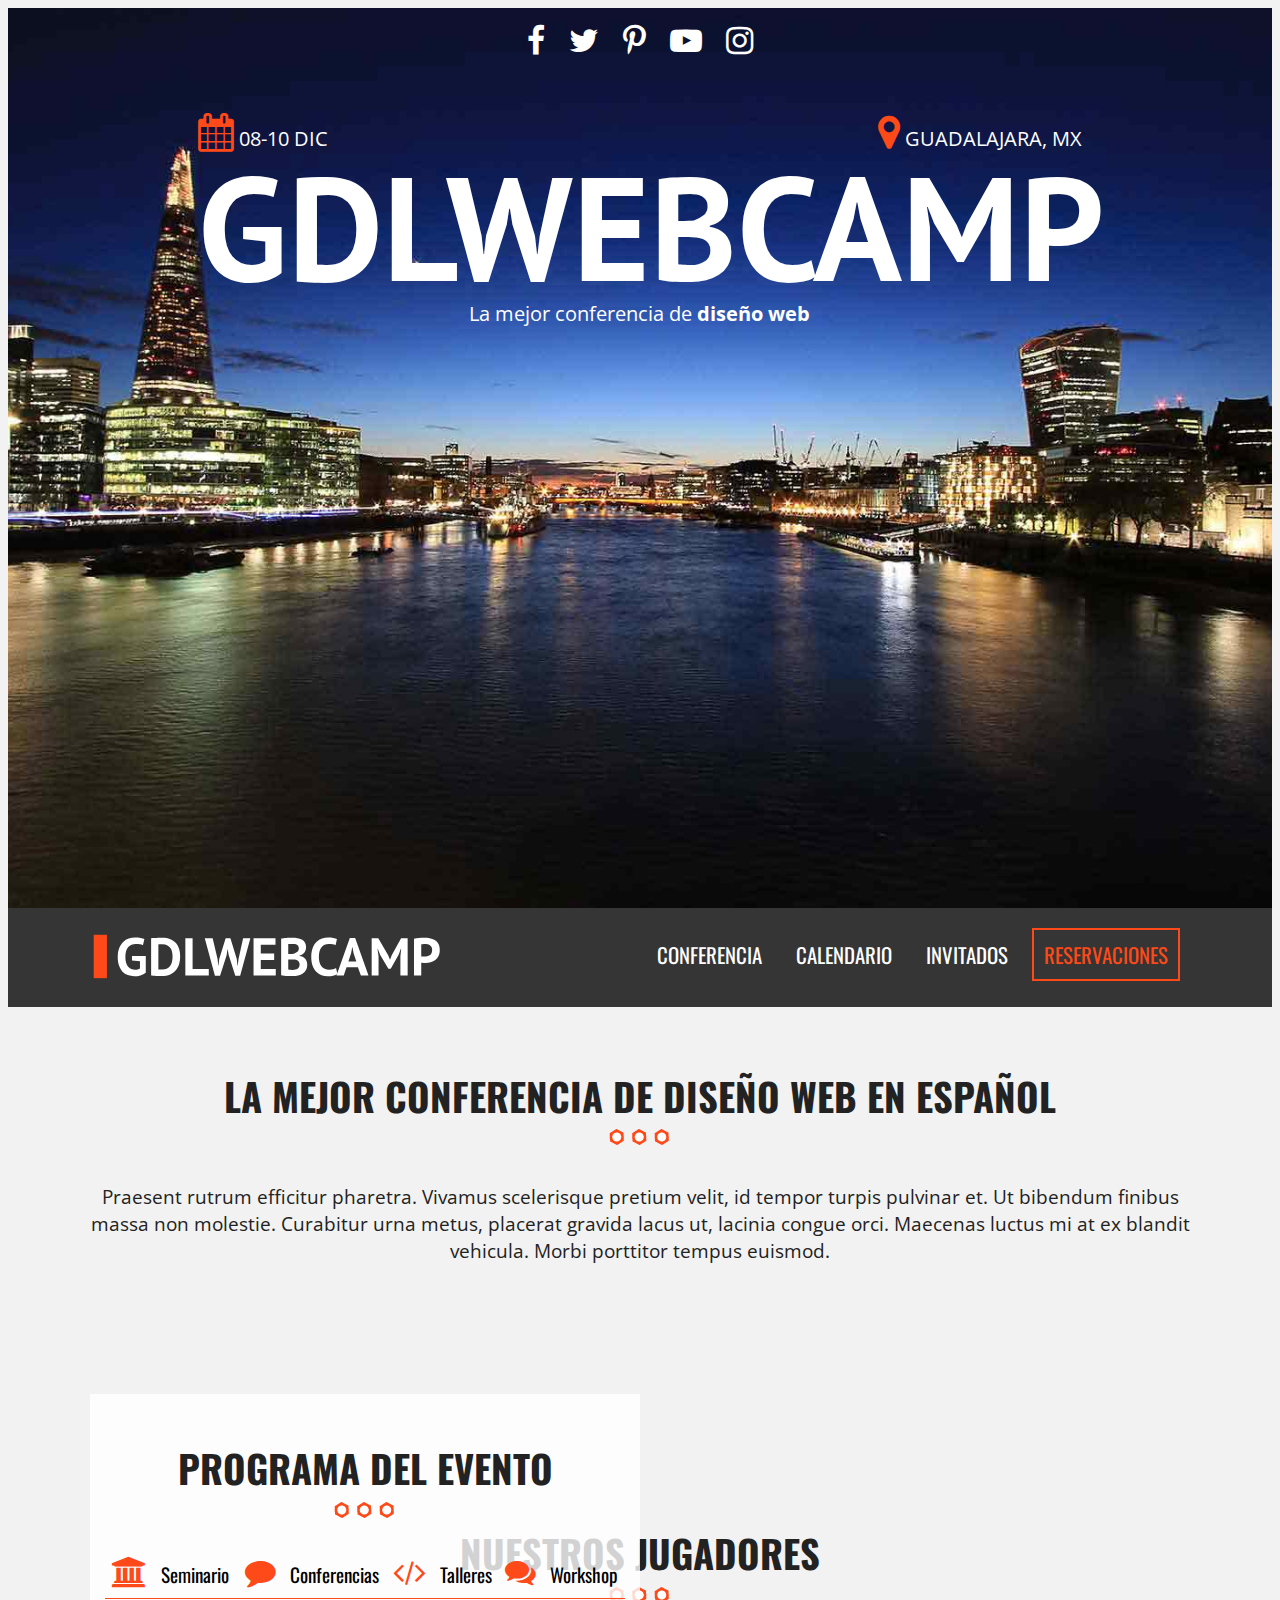
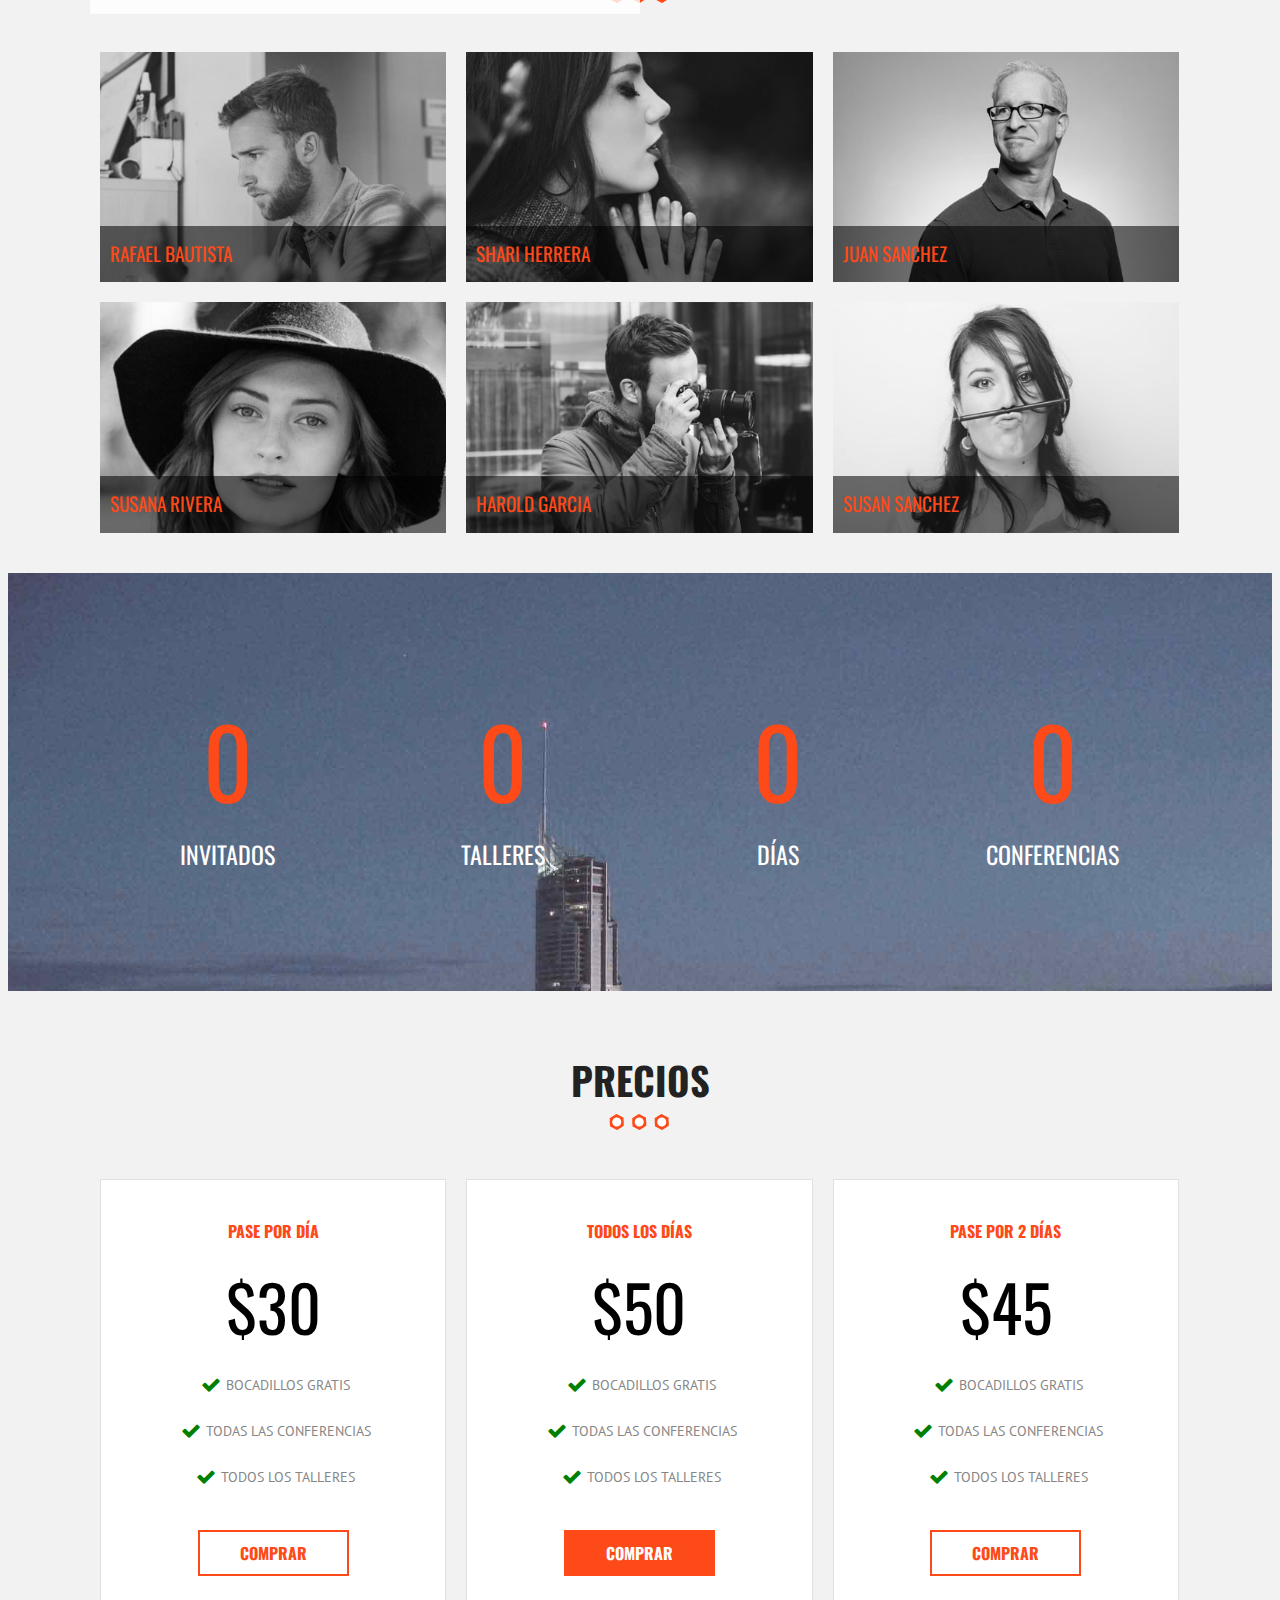
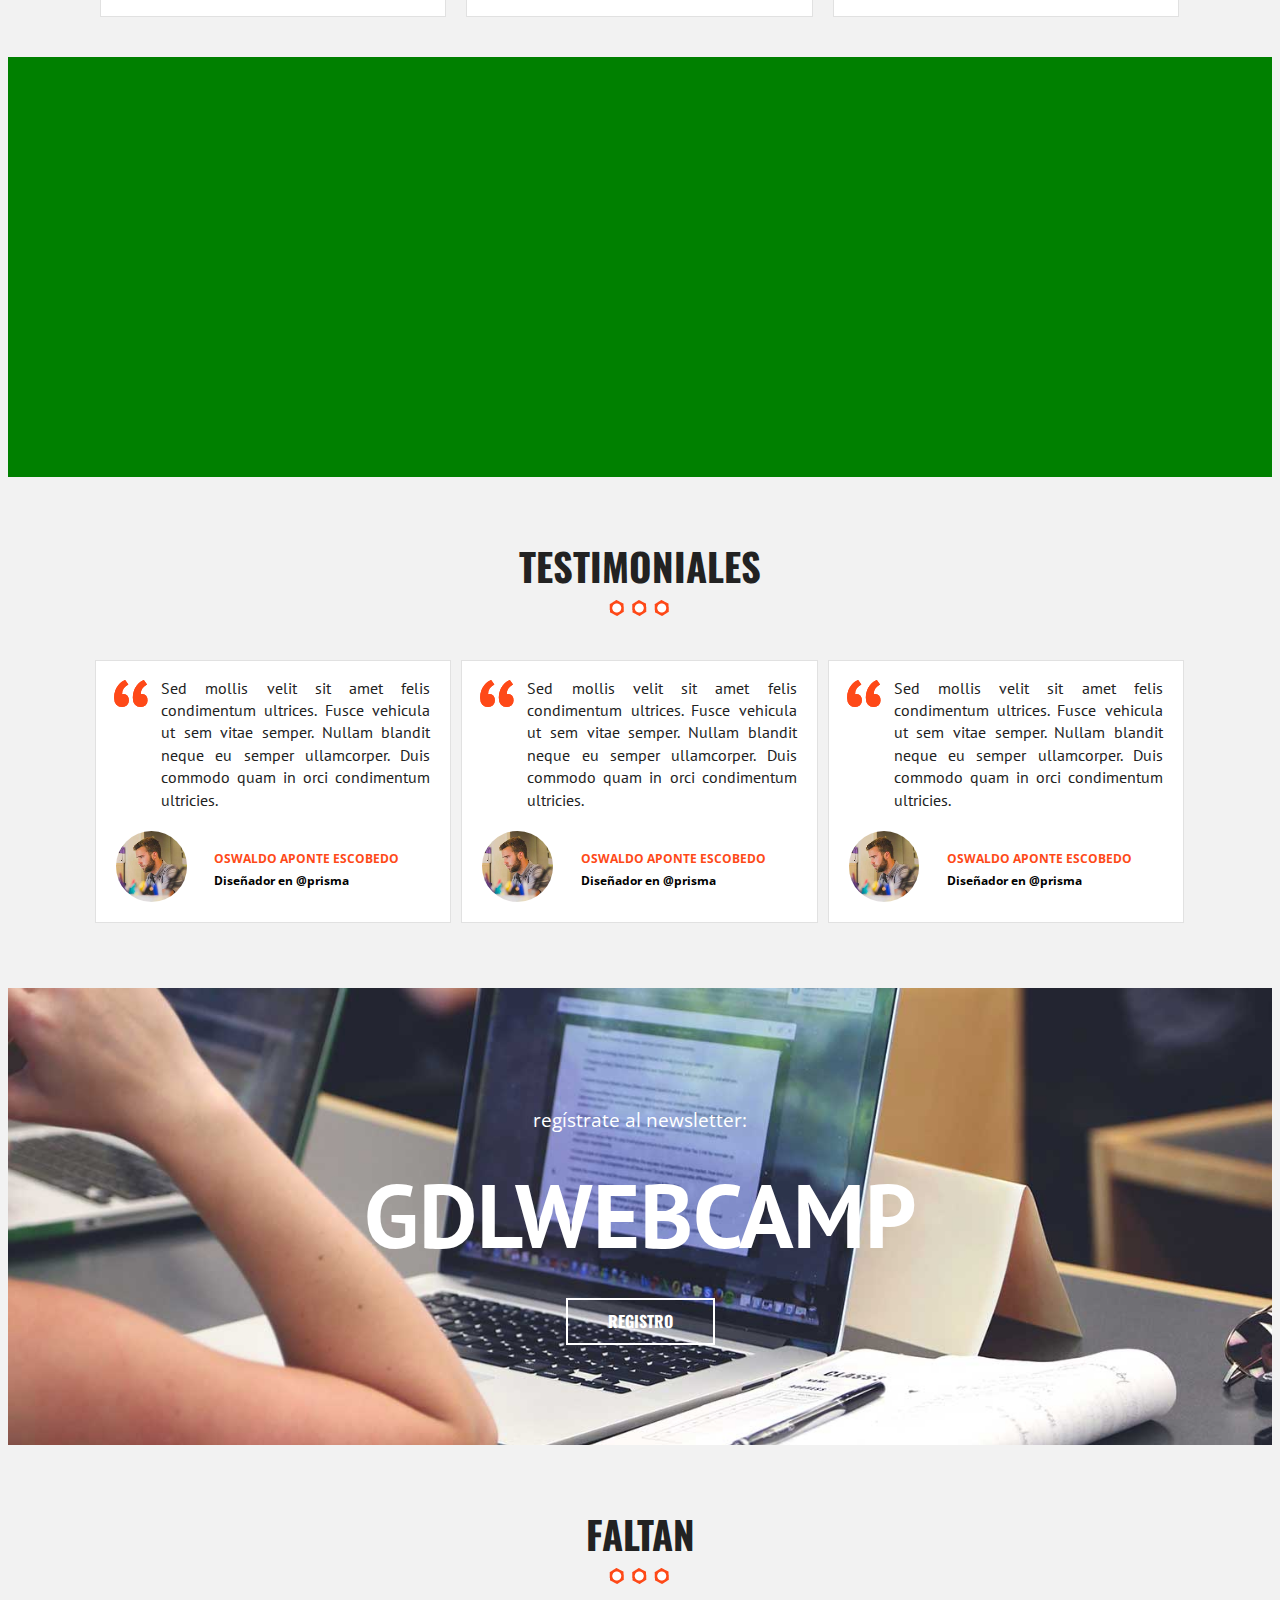
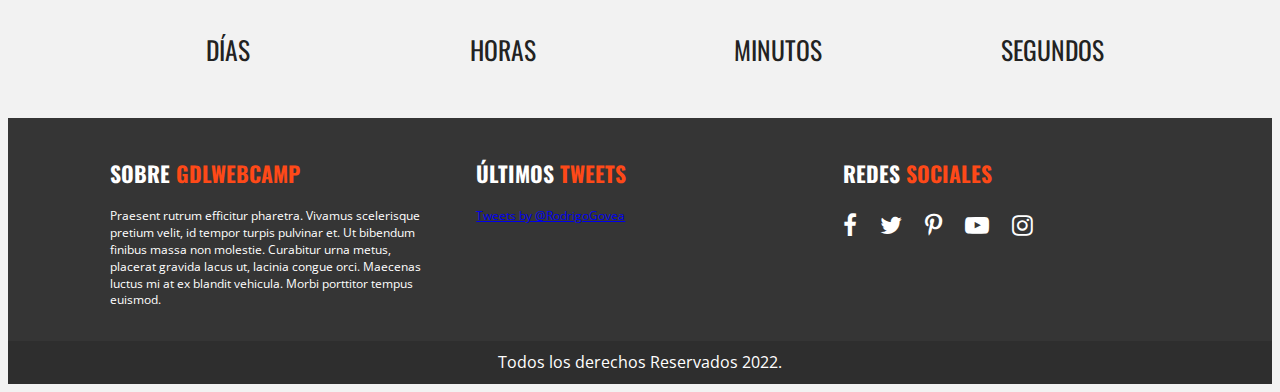
==== commit 69b988b3: "index modified" ====
--- a/index.html
+++ b/index.html
@@ -456,7 +456,7 @@
             </div>
             <div class="ultimos-tweets">
                 <h3>Últimos <span>tweets</span></h3>
-                <a class="twitter-timeline" data-height="400" data-theme="light" data-link-color="#fe4918" href="https://twitter.com/JuanDevWP">Tweets by JuanDevWP</a>
+                <a class="twitter-timeline" data-height="400" data-theme="light" data-link-color="#fe4918" href="https://twitter.com/rodrigogovea">Tweets by @RodrigoGovea</a>
                 <script async src="//platform.twitter.com/widgets.js" charset="utf-8"></script>
             </div>
             <div class="menu">
